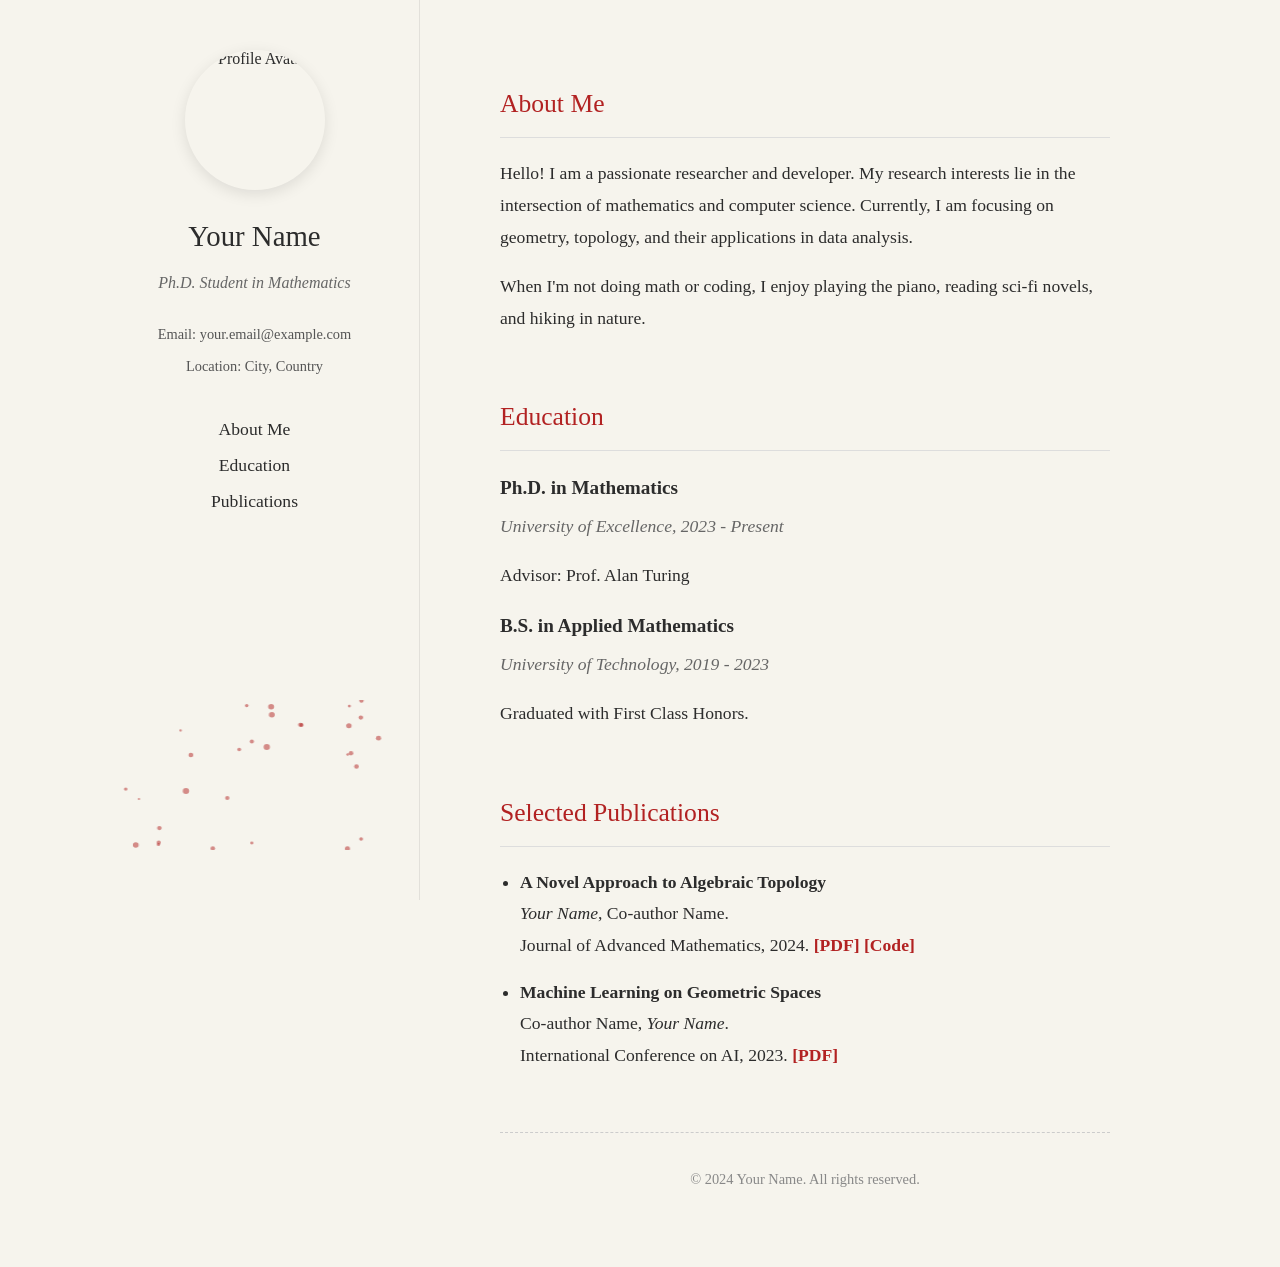
==== index.html @ d1f028cf "Add files via upload" ====
<!DOCTYPE html>
<!-- lang="en" 告诉浏览器这是一个英文网页 -->
<html lang="en">
<head>
    <meta charset="UTF-8">
    <meta name="viewport" content="width=device-width, initial-scale=1.0">
    <title>Your Name - Portfolio</title>
    <!-- 链接我们写好的 CSS 样式文件 -->
    <link rel="stylesheet" href="style.css">
</head>
<body>
    <!-- 这个 div 是用来做全屏复古纸张特效的，不需要往里面写任何文字 -->
    <div class="paper-texture"></div>

    <div class="container">
        <!-- ========================================== -->
        <!-- 左侧栏 (Sidebar)：固定不动，展示基本信息       -->
        <!-- ========================================== -->
        <aside class="sidebar">
            <!-- 替换为你自己的头像链接。如果没有，可以先用这个测试图片 -->
            <img src="https://via.placeholder.com/150" alt="Profile Avatar" class="avatar">
            
            <!-- 你的名字 -->
            <h1 class="name">Your Name</h1>
            
            <!-- 你的头衔或一句话简介 -->
            <p class="title">Ph.D. Student in Mathematics</p>
            
            <!-- 联系方式 -->
            <div class="contact-info">
                <p>Email: your.email@example.com</p>
                <p>Location: City, Country</p>
            </div>

            <!-- 导航菜单：点击会平滑滚动到右侧对应的区域 -->
            <nav class="menu">
                <a href="#about">About Me</a>
                <a href="#education">Education</a>
                <a href="#publications">Publications</a>
            </nav>

            <!-- 这个 canvas 标签是一个“画布”，用来让 JavaScript 在上面画动态特效 -->
            <canvas id="effectCanvas"></canvas>
        </aside>

        <!-- ========================================== -->
        <!-- 右侧内容区 (Main Content)：可以上下滚动       -->
        <!-- ========================================== -->
        <main class="content">
            
            <!-- Section 1: 关于我 -->
            <section id="about" class="section">
                <h2>About Me</h2>
                <p>Hello! I am a passionate researcher and developer. My research interests lie in the intersection of mathematics and computer science. Currently, I am focusing on geometry, topology, and their applications in data analysis.</p>
                <p>When I'm not doing math or coding, I enjoy playing the piano, reading sci-fi novels, and hiking in nature.</p>
            </section>

            <!-- Section 2: 教育背景 -->
            <section id="education" class="section">
                <h2>Education</h2>
                <div class="item">
                    <h3>Ph.D. in Mathematics</h3>
                    <p class="date">University of Excellence, 2023 - Present</p>
                    <p>Advisor: Prof. Alan Turing</p>
                </div>
                <div class="item">
                    <h3>B.S. in Applied Mathematics</h3>
                    <p class="date">University of Technology, 2019 - 2023</p>
                    <p>Graduated with First Class Honors.</p>
                </div>
            </section>

            <!-- Section 3: 论文/项目展示 -->
            <section id="publications" class="section">
                <h2>Selected Publications</h2>
                <ul class="pub-list">
                    <li>
                        <strong>A Novel Approach to Algebraic Topology</strong><br>
                        <em>Your Name</em>, Co-author Name.<br>
                        Journal of Advanced Mathematics, 2024. 
                        <a href="#">[PDF]</a> <a href="#">[Code]</a>
                    </li>
                    <li>
                        <strong>Machine Learning on Geometric Spaces</strong><br>
                        Co-author Name, <em>Your Name</em>.<br>
                        International Conference on AI, 2023.
                        <a href="#">[PDF]</a>
                    </li>
                </ul>
            </section>
            
            <!-- 网页底部的版权信息 -->
            <footer>
                <p>© 2024 Your Name. All rights reserved.</p>
            </footer>
        </main>
    </div>

    <!-- 链接我们写好的 JS 动画文件，通常放在 body 最末尾 -->
    <script src="script.js"></script>
</body>
</html>
---- style.css ----
/* ========================================== */
/* 1. 全局基础设置                              */
/* ========================================== */
body, html {
    margin: 0;
    padding: 0;
    /* 英文网页常用复古/学术字体：Georgia, 备用 Times New Roman */
    font-family: 'Georgia', 'Times New Roman', serif; 
    background-color: #f6f4ed; /* 米黄色的纸张底色 */
    color: #2c2c2c; /* 深灰色的文字，比纯黑看起来更柔和 */
    scroll-behavior: smooth; /* 点击左侧导航时，右侧会有平滑滚动的动画效果 */
}

/* ========================================== */
/* 2. 纸张纹理特效 (非常关键的一步)               */
/* ========================================== */
.paper-texture {
    position: fixed; /* 固定在屏幕上，不随鼠标滚动 */
    top: 0;
    left: 0;
    width: 100vw;
    height: 100vh;
    /* 引入一张有噪点的复古纸张图片作为纹理 */
    background-image: url('https://www.transparenttextures.com/patterns/aged-paper.png'); 
    opacity: 0.6; /* 透明度：数字越小越透明 */
    pointer-events: none; /* 【重点】让鼠标能穿透这个涂层去点击下面的文字和链接 */
    z-index: 9999; /* 保证纹理覆盖在所有内容的最上面 */
    mix-blend-mode: multiply; /* 正片叠底，让纹理和背景色完美融合成“旧纸张”感 */
}

/* ========================================== */
/* 3. 布局：左右分栏框架                        */
/* ========================================== */
.container {
    display: flex; /* 使用 Flex 弹性布局把页面分成两块 */
    max-width: 1100px; /* 网页最大宽度，居中显示 */
    margin: 0 auto;
    min-height: 100vh;
}

/* --- 左侧边栏 --- */
.sidebar {
    width: 30%; /* 占总宽度的 30% */
    padding: 50px 30px;
    position: sticky; /* 【重点】固定在左侧，右边怎么往下滚，左边都不动 */
    top: 0;
    height: 100vh;
    box-sizing: border-box;
    border-right: 1px solid rgba(0, 0, 0, 0.08); /* 淡淡的右边框分隔线 */
    display: flex;
    flex-direction: column;
    align-items: center; /* 元素居中 */
    text-align: center;
}

.avatar {
    width: 140px;
    height: 140px;
    border-radius: 50%; /* 头像变圆 */
    object-fit: cover;
    margin-bottom: 20px;
    box-shadow: 0 4px 15px rgba(0,0,0,0.1); /* 头像的阴影 */
}

.name {
    font-size: 1.8rem;
    margin: 10px 0 5px 0;
    font-weight: normal; /* 不要太粗的字体，更显优雅 */
}

.title {
    font-size: 1rem;
    color: #666;
    font-style: italic; /* 斜体 */
    margin-bottom: 20px;
}

.contact-info {
    font-size: 0.9rem;
    color: #555;
    margin-bottom: 30px;
}

/* 左侧导航菜单 */
.menu {
    display: flex;
    flex-direction: column;
    gap: 15px; /* 菜单项之间的间距 */
    margin-bottom: 40px;
}

.menu a {
    text-decoration: none; /* 去掉超链接自带的下划线 */
    color: #2c2c2c;
    font-size: 1.1rem;
    transition: color 0.3s; /* 鼠标悬浮时的颜色渐变动画 */
}

.menu a:hover {
    color: #b22222; /* 鼠标放上去变成深红色（学术红） */
}

/* 给 Canvas 动画留位置 */
#effectCanvas {
    margin-top: auto; /* 把动画推到左侧栏的最底下 */
    width: 100%;
    height: 150px;
}

/* --- 右侧内容区 --- */
.content {
    width: 70%; /* 占宽度的 70% */
    padding: 60px 80px;
    box-sizing: border-box;
    line-height: 1.8; /* 段落行高，让阅读更舒适 */
    font-size: 1.1rem;
}

.section {
    margin-bottom: 60px; /* 每个章节底部的留白 */
}

.section h2 {
    font-size: 1.6rem;
    font-weight: normal;
    border-bottom: 1px solid #ddd; /* 标题下面的下划线 */
    padding-bottom: 10px;
    margin-bottom: 20px;
    color: #b22222; /* 章节标题颜色 */
}

/* 教育背景项目样式 */
.item h3 {
    margin: 0;
    font-size: 1.2rem;
}

.item .date {
    font-style: italic;
    color: #666;
    margin: 5px 0 10px 0;
}

/* 论文列表样式 */
.pub-list {
    list-style-type: disc; /* 圆点列表 */
    padding-left: 20px;
}

.pub-list li {
    margin-bottom: 15px;
}

.pub-list a {
    color: #b22222;
    text-decoration: none;
    font-weight: bold;
}

footer {
    text-align: center;
    font-size: 0.9rem;
    color: #888;
    margin-top: 40px;
    padding-top: 20px;
    border-top: 1px dashed #ccc;
}

/* ========================================== */
/* 4. 手机端适配 (响应式设计)                   */
/* ========================================== */
/* 当屏幕宽度小于 800px (如手机或小平板) 时，执行以下规则 */
@media (max-width: 800px) {
    .container {
        flex-direction: column; /* 把左右排列改成上下排列 */
    }
    .sidebar {
        width: 100%;
        height: auto; /* 取消 100% 屏幕高度限制 */
        position: relative; /* 取消固定效果，允许跟着一起滚 */
        border-right: none;
        border-bottom: 1px solid rgba(0,0,0,0.1);
    }
    .content {
        width: 100%;
        padding: 30px 20px; /* 在手机上缩小内边距 */
    }
}
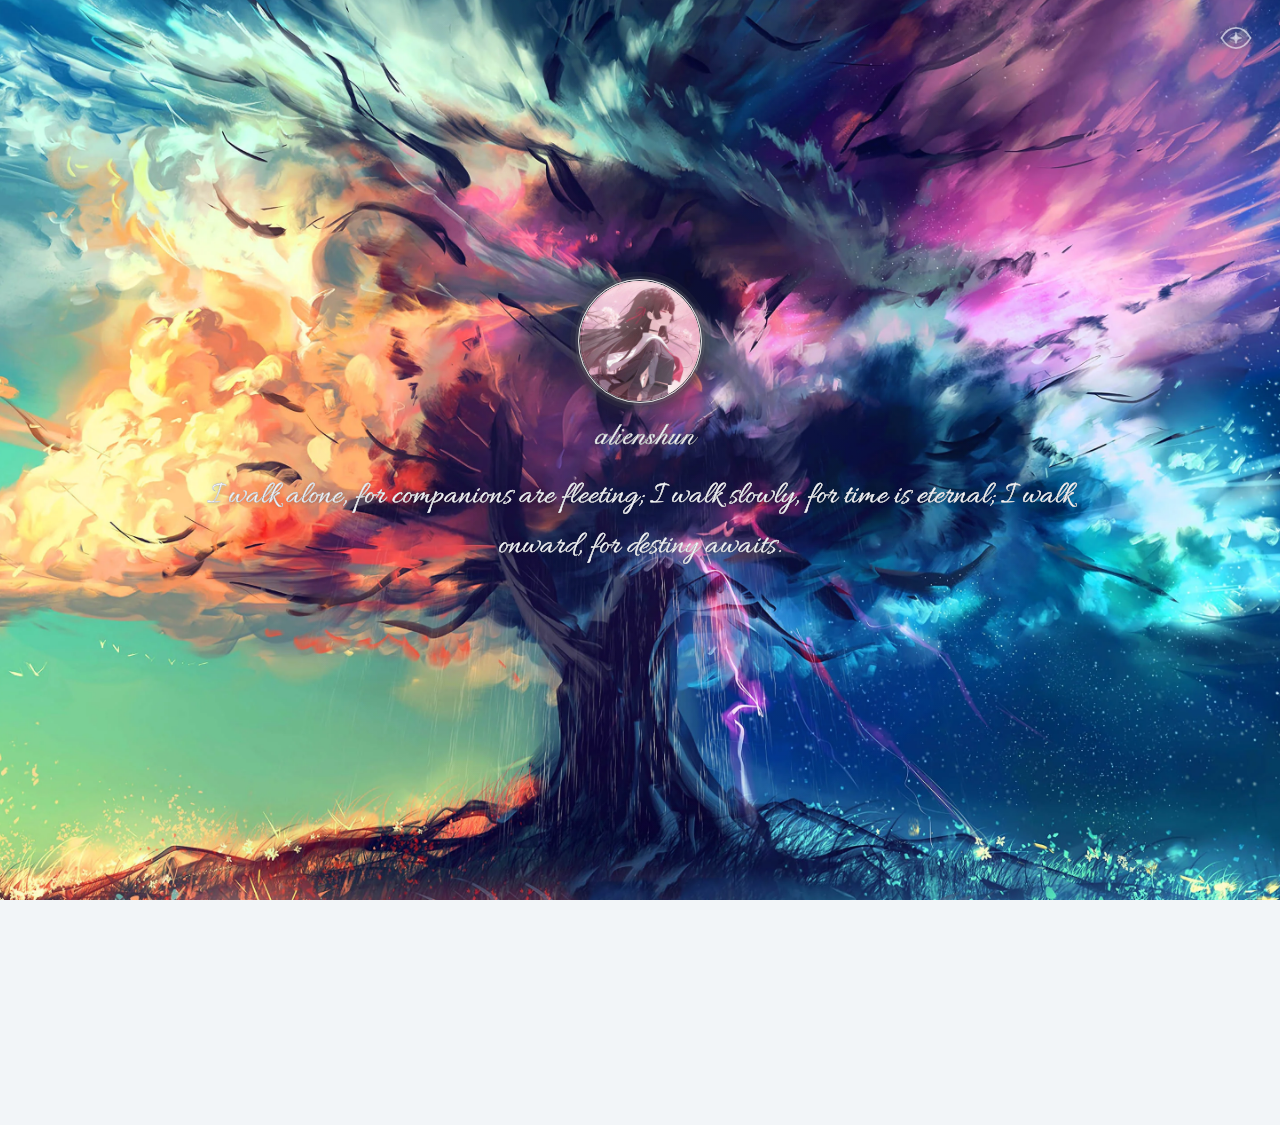
==== commit d73d9cc7: "requires a value" ====
--- a/index.html
+++ b/index.html
@@ -1,102 +1,27 @@
+<!-- AUTO-GENERATED by scripts/generate_index_pages.js. Edit scripts/templates/index.template.html instead. -->
 <!DOCTYPE html>
-<!-- lang="en" 告诉浏览器这是一个英文网页 -->
 <html lang="en">
 <head>
-    <meta charset="UTF-8">
-    <meta name="viewport" content="width=device-width, initial-scale=1.0">
-    <title>Your Name - Portfolio</title>
-    <!-- 链接我们写好的 CSS 样式文件 -->
-    <link rel="stylesheet" href="style.css">
+<meta charset="UTF-8" />
+<meta name="viewport" content="width=device-width, initial-scale=1.0" />
+<base href="./">
+
+<title>alienshun</title>
+
+<script src="./assets/js/Config/SiteFonts.js"></script>
+<script src="./assets/js/Config/SiteResources.js"></script>
+<script src="./assets/js/Functions/general/SiteEarlyBoot.js"></script>
 </head>
+
 <body>
-    <!-- 这个 div 是用来做全屏复古纸张特效的，不需要往里面写任何文字 -->
-    <div class="paper-texture"></div>
+  <div id="mount-top-nav"></div>
+  <div id="mount-cover"></div>
+  <div id="mount-resume"></div>
+  <div id="mount-social"></div>
+  <div id="mount-toolkit"></div>
+  <div id="mount-schedule"></div>
+  <div id="mount-life"></div>
 
-    <div class="container">
-        <!-- ========================================== -->
-        <!-- 左侧栏 (Sidebar)：固定不动，展示基本信息       -->
-        <!-- ========================================== -->
-        <aside class="sidebar">
-            <!-- 替换为你自己的头像链接。如果没有，可以先用这个测试图片 -->
-            <img src="https://via.placeholder.com/150" alt="Profile Avatar" class="avatar">
-            
-            <!-- 你的名字 -->
-            <h1 class="name">Your Name</h1>
-            
-            <!-- 你的头衔或一句话简介 -->
-            <p class="title">Ph.D. Student in Mathematics</p>
-            
-            <!-- 联系方式 -->
-            <div class="contact-info">
-                <p>Email: your.email@example.com</p>
-                <p>Location: City, Country</p>
-            </div>
-
-            <!-- 导航菜单：点击会平滑滚动到右侧对应的区域 -->
-            <nav class="menu">
-                <a href="#about">About Me</a>
-                <a href="#education">Education</a>
-                <a href="#publications">Publications</a>
-            </nav>
-
-            <!-- 这个 canvas 标签是一个“画布”，用来让 JavaScript 在上面画动态特效 -->
-            <canvas id="effectCanvas"></canvas>
-        </aside>
-
-        <!-- ========================================== -->
-        <!-- 右侧内容区 (Main Content)：可以上下滚动       -->
-        <!-- ========================================== -->
-        <main class="content">
-            
-            <!-- Section 1: 关于我 -->
-            <section id="about" class="section">
-                <h2>About Me</h2>
-                <p>Hello! I am a passionate researcher and developer. My research interests lie in the intersection of mathematics and computer science. Currently, I am focusing on geometry, topology, and their applications in data analysis.</p>
-                <p>When I'm not doing math or coding, I enjoy playing the piano, reading sci-fi novels, and hiking in nature.</p>
-            </section>
-
-            <!-- Section 2: 教育背景 -->
-            <section id="education" class="section">
-                <h2>Education</h2>
-                <div class="item">
-                    <h3>Ph.D. in Mathematics</h3>
-                    <p class="date">University of Excellence, 2023 - Present</p>
-                    <p>Advisor: Prof. Alan Turing</p>
-                </div>
-                <div class="item">
-                    <h3>B.S. in Applied Mathematics</h3>
-                    <p class="date">University of Technology, 2019 - 2023</p>
-                    <p>Graduated with First Class Honors.</p>
-                </div>
-            </section>
-
-            <!-- Section 3: 论文/项目展示 -->
-            <section id="publications" class="section">
-                <h2>Selected Publications</h2>
-                <ul class="pub-list">
-                    <li>
-                        <strong>A Novel Approach to Algebraic Topology</strong><br>
-                        <em>Your Name</em>, Co-author Name.<br>
-                        Journal of Advanced Mathematics, 2024. 
-                        <a href="#">[PDF]</a> <a href="#">[Code]</a>
-                    </li>
-                    <li>
-                        <strong>Machine Learning on Geometric Spaces</strong><br>
-                        Co-author Name, <em>Your Name</em>.<br>
-                        International Conference on AI, 2023.
-                        <a href="#">[PDF]</a>
-                    </li>
-                </ul>
-            </section>
-            
-            <!-- 网页底部的版权信息 -->
-            <footer>
-                <p>© 2024 Your Name. All rights reserved.</p>
-            </footer>
-        </main>
-    </div>
-
-    <!-- 链接我们写好的 JS 动画文件，通常放在 body 最末尾 -->
-    <script src="script.js"></script>
+  <script src="./assets/js/Functions/general/SiteResourceLoader.js"></script>
 </body>
-</html>+</html>
